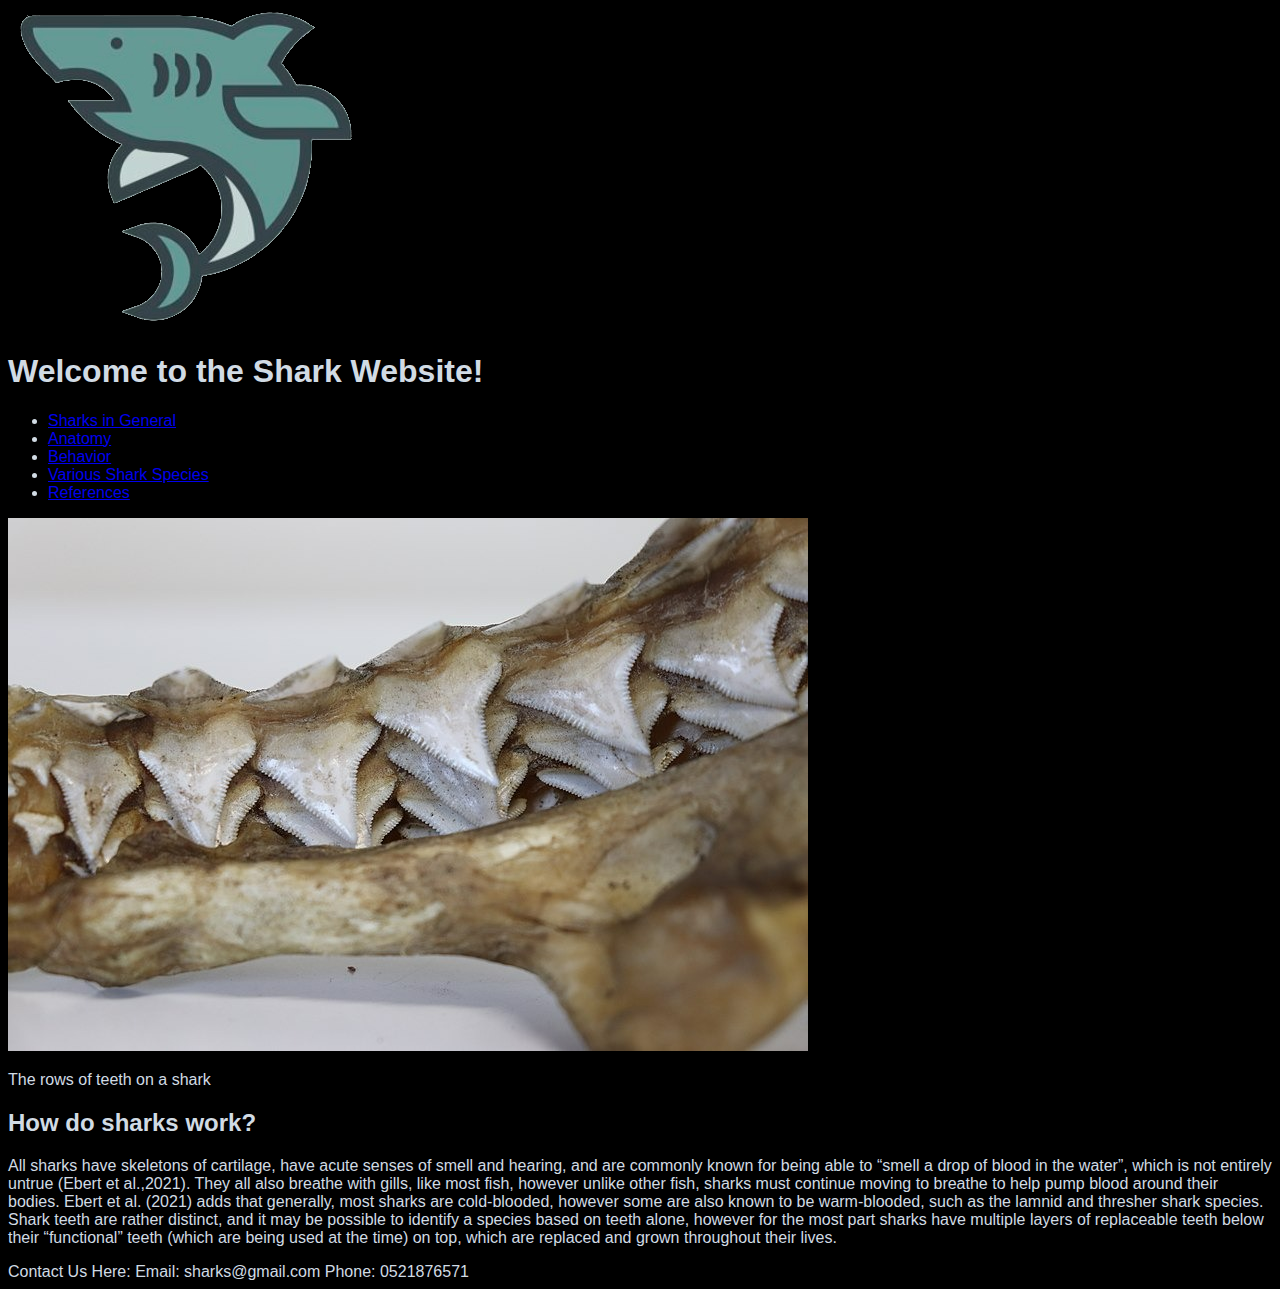
==== project2/anatomy.html @ 45ae1910 "new logo + associated changes" ====
<!DOCTYPE html>
<html lang="en">
<head>
    <meta charset="UTF-8">
    <meta name="viewport" content="width=device-width, initial-scale=1.0">
    <link rel="stylesheet" href="../project2/assets/css/style.css">
    <title>Anatomy</title>
</head>
<body>
    <header>
        <img src="../project2/assets/media/logo.png" alt="Shark Logo">
        <h1 id="sharkTitle">Welcome to the Shark Website!</h1>
        <nav class="nav">
            <ul id="links">
                <li><a href="index.html">Sharks in General</a></li>
                <li><a href="anatomy.html">Anatomy</a></li>
                <li><a href="behavior.html">Behavior</a></li>
                <li><a href="species.html">Various Shark Species</a></li>
                <li><a href="references.html">References</a></li>
            </ul>
        </nav>
    </header>
    <img src="../project2/assets/media/sharkTeeth.jpg" alt="the rows of teeth in a shark's jaw" id="anatomy_pic">
    <p id = anatomy_caption"> The rows of teeth on a shark </p>
    <h2>How do sharks work?</h2>
    <p>All sharks have skeletons of cartilage, have acute senses of smell and hearing, and are 
        commonly known for being able to “smell a drop of blood in the water”, which is not entirely 
        untrue (Ebert et al.,2021). They all also breathe with gills, like most fish, however unlike other 
        fish, sharks must continue moving to breathe to help pump blood around their bodies. Ebert et al. 
        (2021) adds that generally, most sharks are cold-blooded, however some are also known to be 
        warm-blooded, such as the lamnid and thresher shark species. Shark teeth are rather distinct, and 
        it may be possible to identify a species based on teeth alone, however for the most part sharks
        have multiple layers of replaceable teeth below their “functional” teeth (which are being used at 
        the time) on top, which are replaced and grown throughout their lives.</p>

    <footer>
        <div>
            <span>Contact Us Here:</span>
            <span>Email: sharks@gmail.com</span>
            <span>Phone: 0521876571</span>
        </div>
    </footer>
</body>
</html>
---- project2/assets/css/style.css ----
/* general /////////////////////////////////////////////////////*/

body {
    font-family: Arial, Helvetica, sans-serif;
    background-color: black;
    color: #d1dbe4;
}

/* INDEX PAGE //////////////////////////////////////////////////*/

/* BEHAVIOR PAGE ///////////////////////////////////////////////*/

/* ANATOMY PAGE ////////////////////////////////////////////////*/

/* SPECIES PAGE ////////////////////////////////////////////////*/

/* REFERENCES PAGE /////////////////////////////////////////////*/





@media screen and (min-width: 768px) { /*tablet*/
    /* general /////////////////////////////////////////////////////*/

    /* INDEX PAGE //////////////////////////////////////////////////*/

    /* BEHAVIOR PAGE ///////////////////////////////////////////////*/

    /* ANATOMY PAGE ////////////////////////////////////////////////*/

    /* SPECIES PAGE ////////////////////////////////////////////////*/

    /* REFERENCES PAGE /////////////////////////////////////////////*/

}

@media screen and (min-width: 1440px) { /*desktop*/
    
    /* general /////////////////////////////////////////////////////*/
    
    .header{
        display: flex;
        width: 100%;
        align-items: center;
        flex-wrap: wrap ;
        padding: 5px 0;
        background-color: #194a7a;
        position: sticky;
    }
    nav ul{
        flex: 1;
        text-align: right;
        padding-right: 30px;
        padding-left: 30px;
    }

    nav ul li{
        display: inline-block;
        list-style: none;
        margin: 10px 30px;
    }
    nav ul li a{
        color: #d1dbe4;
        text-decoration: none;
        float: left;
        display: block;
        text-align: center;
        padding: 14px 16px;
        font-size: 17px;

    }
    nav ul li a:hover{
        background-color: #a3b7ca;
        color: #194a7a;
    }

    /* INDEX PAGE //////////////////////////////////////////////////*/

    /* BEHAVIOR PAGE ///////////////////////////////////////////////*/

    /* ANATOMY PAGE ////////////////////////////////////////////////*/

    /* SPECIES PAGE ////////////////////////////////////////////////*/
    .species_holder{
        display: flex;
        justify-content: space-between;
    }

    .species_image{
        width: 100%;

    }

    #species {
        width: 30%;
    }

    /* REFERENCES PAGE /////////////////////////////////////////////*/

}
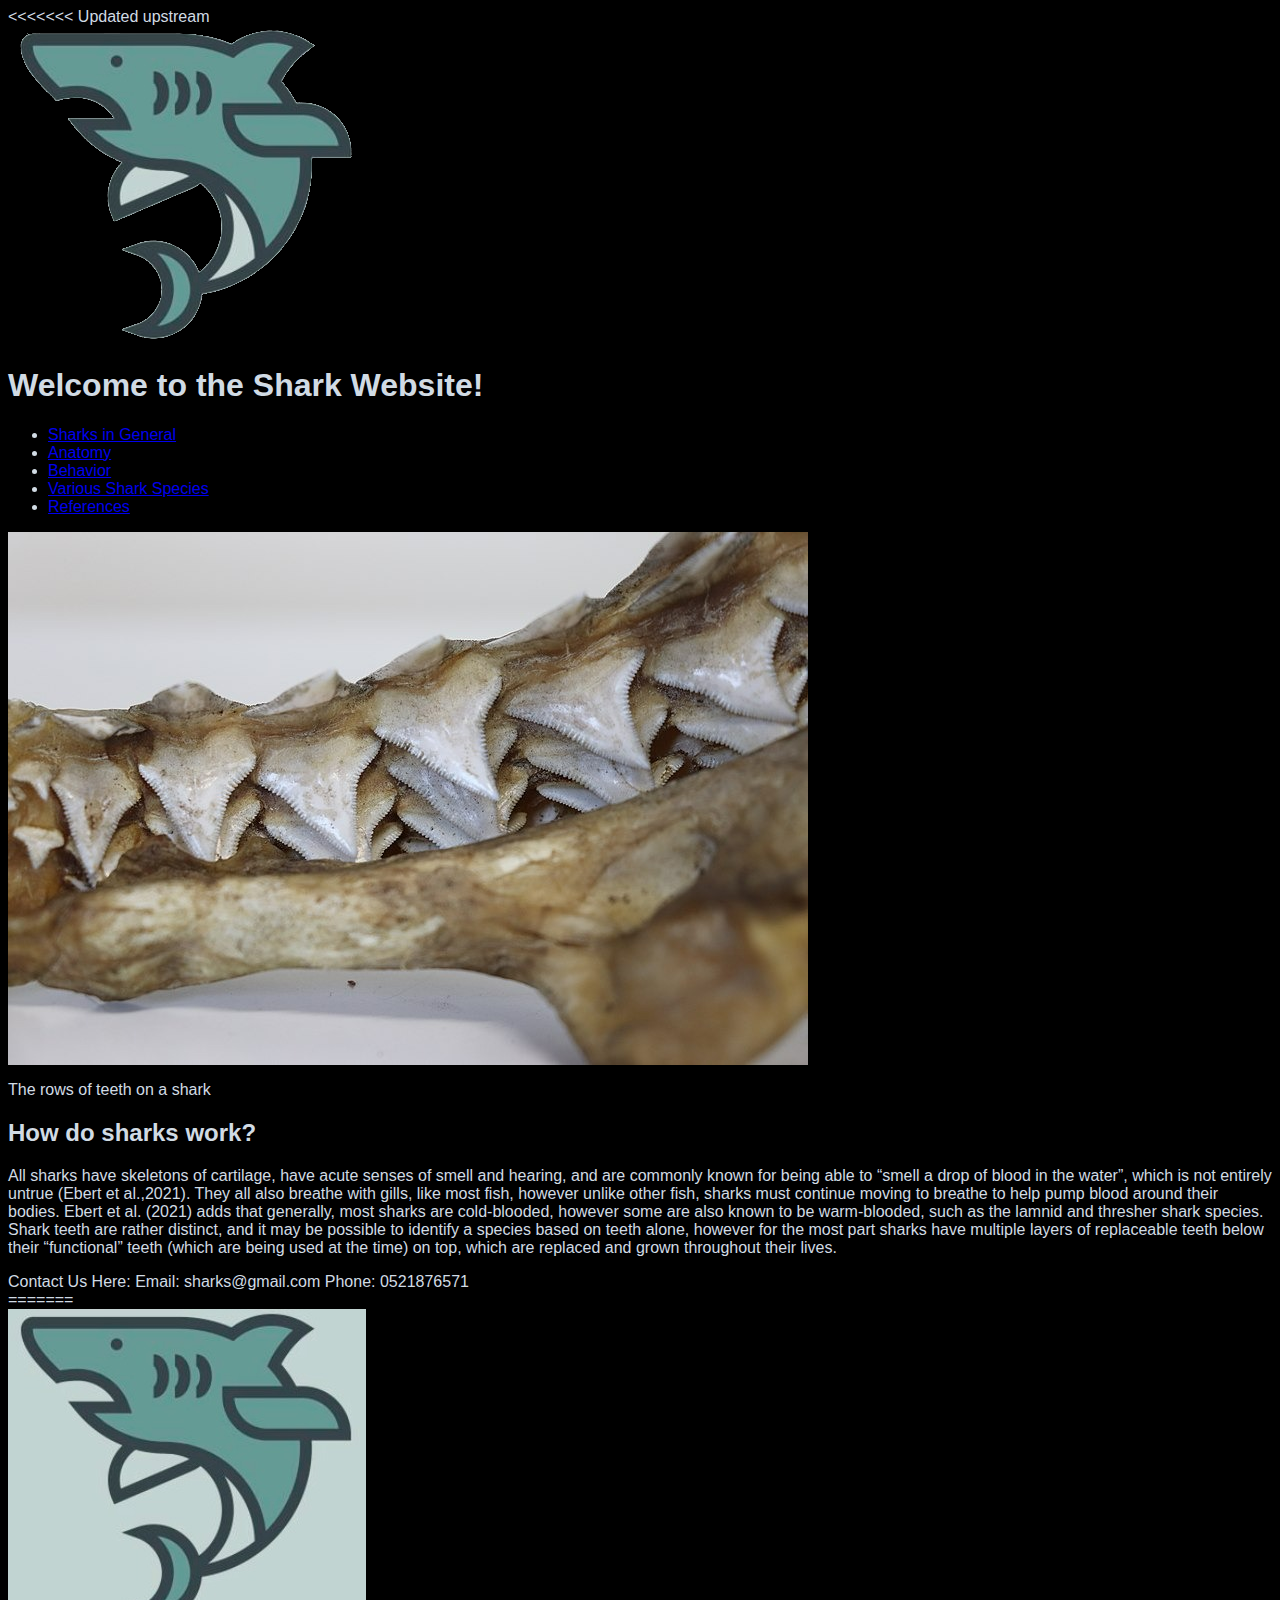
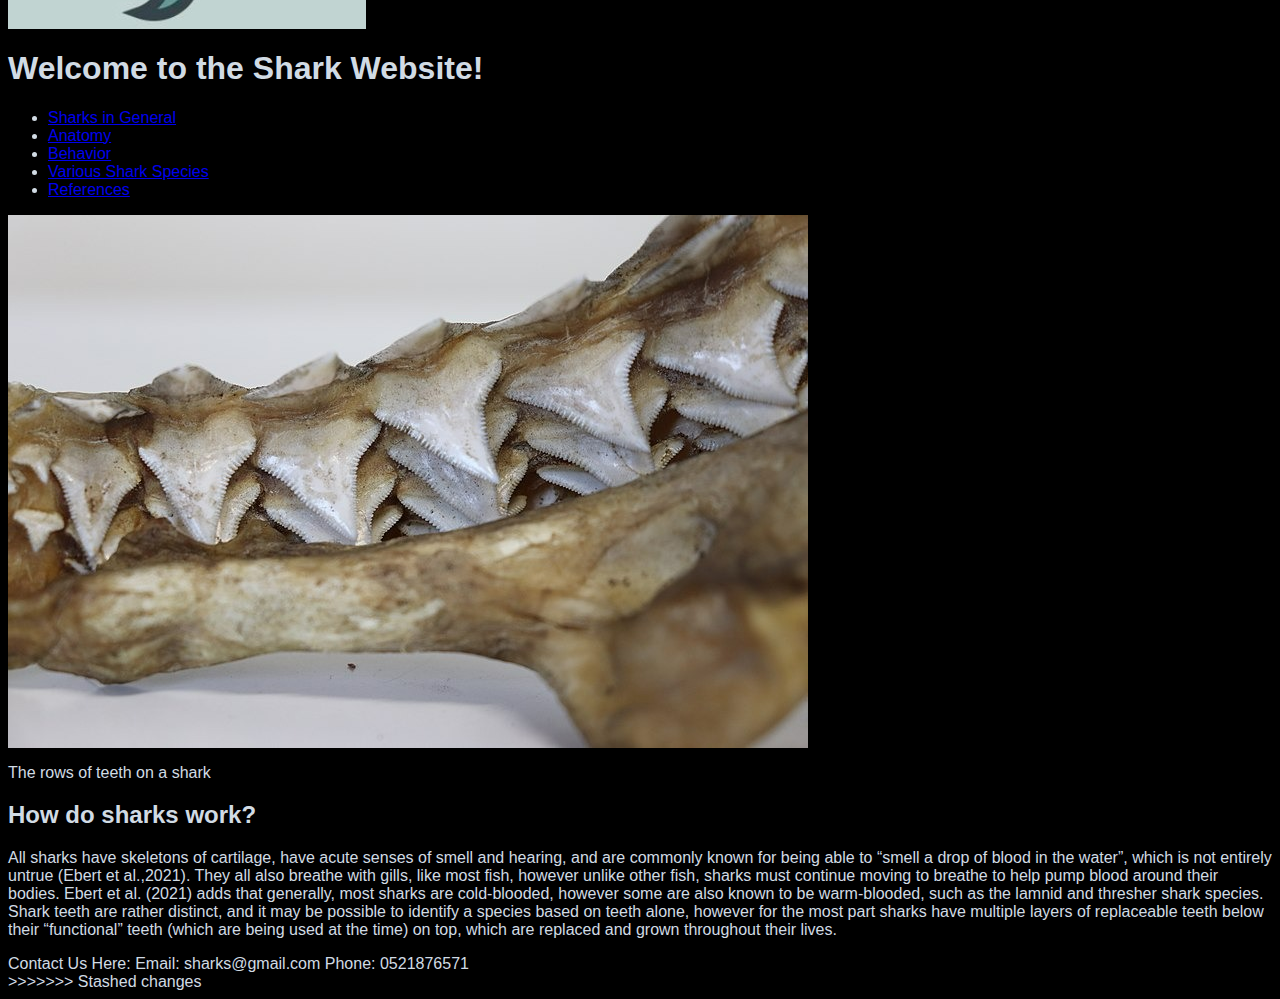
==== commit cdd0836b: "added a comment" ====
--- a/project2/anatomy.html
+++ b/project2/anatomy.html
@@ -1,3 +1,4 @@
+<<<<<<< Updated upstream
 <!DOCTYPE html>
 <html lang="en">
 <head>
@@ -41,4 +42,49 @@
         </div>
     </footer>
 </body>
+=======
+<!DOCTYPE html>
+<html lang="en">
+<head>
+    <meta charset="UTF-8">
+    <meta name="viewport" content="width=device-width, initial-scale=1.0">
+    <link rel="stylesheet" href="../project2/assets/css/style.css">
+    <title>Anatomy</title>
+</head>
+<body>
+    <header>
+        <img src="../project2/assets/media/logo.jpg" alt="Shark Logo">
+        <h1 id="sharkTitle">Welcome to the Shark Website!</h1>
+        <nav class="nav">
+            <ul id="links">
+                <li><a href="index.html">Sharks in General</a></li>
+                <li><a href="anatomy.html">Anatomy</a></li>
+                <li><a href="behavior.html">Behavior</a></li>
+                <li><a href="species.html">Various Shark Species</a></li>
+                <li><a href="references.html">References</a></li>
+            </ul>
+        </nav>
+    </header>
+    <img src="../project2/assets/media/sharkTeeth.jpg" alt="the rows of teeth in a shark's jaw" id="anatomy_pic">
+    <p id = anatomy_caption"> The rows of teeth on a shark </p>
+    <h2>How do sharks work?</h2>
+    <p>All sharks have skeletons of cartilage, have acute senses of smell and hearing, and are 
+        commonly known for being able to “smell a drop of blood in the water”, which is not entirely 
+        untrue (Ebert et al.,2021). They all also breathe with gills, like most fish, however unlike other 
+        fish, sharks must continue moving to breathe to help pump blood around their bodies. Ebert et al. 
+        (2021) adds that generally, most sharks are cold-blooded, however some are also known to be 
+        warm-blooded, such as the lamnid and thresher shark species. Shark teeth are rather distinct, and 
+        it may be possible to identify a species based on teeth alone, however for the most part sharks
+        have multiple layers of replaceable teeth below their “functional” teeth (which are being used at 
+        the time) on top, which are replaced and grown throughout their lives.</p>
+
+    <footer>
+        <div>
+            <span>Contact Us Here:</span>
+            <span>Email: sharks@gmail.com</span>
+            <span>Phone: 0521876571</span>
+        </div>
+    </footer>
+</body>
+>>>>>>> Stashed changes
 </html>--- a/project2/assets/css/style.css
+++ b/project2/assets/css/style.css
@@ -1,101 +1,101 @@
-/* general /////////////////////////////////////////////////////*/
-
-body {
-    font-family: Arial, Helvetica, sans-serif;
-    background-color: black;
-    color: #d1dbe4;
-}
-
-/* INDEX PAGE //////////////////////////////////////////////////*/
-
-/* BEHAVIOR PAGE ///////////////////////////////////////////////*/
-
-/* ANATOMY PAGE ////////////////////////////////////////////////*/
-
-/* SPECIES PAGE ////////////////////////////////////////////////*/
-
-/* REFERENCES PAGE /////////////////////////////////////////////*/
-
-
-
-
-
-@media screen and (min-width: 768px) { /*tablet*/
-    /* general /////////////////////////////////////////////////////*/
-
-    /* INDEX PAGE //////////////////////////////////////////////////*/
-
-    /* BEHAVIOR PAGE ///////////////////////////////////////////////*/
-
-    /* ANATOMY PAGE ////////////////////////////////////////////////*/
-
-    /* SPECIES PAGE ////////////////////////////////////////////////*/
-
-    /* REFERENCES PAGE /////////////////////////////////////////////*/
-
-}
-
-@media screen and (min-width: 1440px) { /*desktop*/
-    
-    /* general /////////////////////////////////////////////////////*/
-    
-    .header{
-        display: flex;
-        width: 100%;
-        align-items: center;
-        flex-wrap: wrap ;
-        padding: 5px 0;
-        background-color: #194a7a;
-        position: sticky;
-    }
-    nav ul{
-        flex: 1;
-        text-align: right;
-        padding-right: 30px;
-        padding-left: 30px;
-    }
-
-    nav ul li{
-        display: inline-block;
-        list-style: none;
-        margin: 10px 30px;
-    }
-    nav ul li a{
-        color: #d1dbe4;
-        text-decoration: none;
-        float: left;
-        display: block;
-        text-align: center;
-        padding: 14px 16px;
-        font-size: 17px;
-
-    }
-    nav ul li a:hover{
-        background-color: #a3b7ca;
-        color: #194a7a;
-    }
-
-    /* INDEX PAGE //////////////////////////////////////////////////*/
-
-    /* BEHAVIOR PAGE ///////////////////////////////////////////////*/
-
-    /* ANATOMY PAGE ////////////////////////////////////////////////*/
-
-    /* SPECIES PAGE ////////////////////////////////////////////////*/
-    .species_holder{
-        display: flex;
-        justify-content: space-between;
-    }
-
-    .species_image{
-        width: 100%;
-
-    }
-
-    #species {
-        width: 30%;
-    }
-
-    /* REFERENCES PAGE /////////////////////////////////////////////*/
-
+/* general /////////////////////////////////////////////////////*/
+
+body {
+    font-family: Arial, Helvetica, sans-serif;
+    background-color: black;
+    color: #d1dbe4;
+}
+
+/* INDEX PAGE //////////////////////////////////////////////////*/
+
+/* BEHAVIOR PAGE ///////////////////////////////////////////////*/
+
+/* ANATOMY PAGE ////////////////////////////////////////////////*/
+
+/* SPECIES PAGE ////////////////////////////////////////////////*/
+
+/* REFERENCES PAGE /////////////////////////////////////////////*/
+
+
+
+
+
+@media screen and (min-width: 768px) { /*tablet*/
+    /* general /////////////////////////////////////////////////////*/
+
+    /* INDEX PAGE //////////////////////////////////////////////////*/
+
+    /* BEHAVIOR PAGE ///////////////////////////////////////////////*/
+
+    /* ANATOMY PAGE ////////////////////////////////////////////////*/
+
+    /* SPECIES PAGE ////////////////////////////////////////////////*/
+
+    /* REFERENCES PAGE /////////////////////////////////////////////*/
+
+}
+
+@media screen and (min-width: 1440px) { /*desktop*/
+    
+    /* general /////////////////////////////////////////////////////*/
+    
+    .header{
+        display: flex;
+        width: 100%;
+        align-items: center;
+        flex-wrap: wrap ;
+        padding: 5px 0;
+        background-color: #194a7a;
+        position: sticky;
+    }
+    nav ul{
+        flex: 1;
+        text-align: right;
+        padding-right: 30px;
+        padding-left: 30px;
+    }
+
+    nav ul li{
+        display: inline-block;
+        list-style: none;
+        margin: 10px 30px;
+    }
+    nav ul li a{
+        color: #d1dbe4;
+        text-decoration: none;
+        float: left;
+        display: block;
+        text-align: center;
+        padding: 14px 16px;
+        font-size: 17px;
+
+    }
+    nav ul li a:hover{
+        background-color: #a3b7ca;
+        color: #194a7a;
+    }
+
+    /* INDEX PAGE //////////////////////////////////////////////////*/
+
+    /* BEHAVIOR PAGE ///////////////////////////////////////////////*/
+
+    /* ANATOMY PAGE ////////////////////////////////////////////////*/
+
+    /* SPECIES PAGE ////////////////////////////////////////////////*/
+    .species_holder{
+        display: flex;
+        justify-content: space-between;
+    }
+
+    .species_image{
+        width: 100%;
+
+    }
+
+    #species {
+        width: 30%;
+    }
+
+    /* REFERENCES PAGE /////////////////////////////////////////////*/
+
 }--- a/project2/assets/css/style.css
+++ b/project2/assets/css/style.css
@@ -1,101 +1,101 @@
-/* general /////////////////////////////////////////////////////*/
-
-body {
-    font-family: Arial, Helvetica, sans-serif;
-    background-color: black;
-    color: #d1dbe4;
-}
-
-/* INDEX PAGE //////////////////////////////////////////////////*/
-
-/* BEHAVIOR PAGE ///////////////////////////////////////////////*/
-
-/* ANATOMY PAGE ////////////////////////////////////////////////*/
-
-/* SPECIES PAGE ////////////////////////////////////////////////*/
-
-/* REFERENCES PAGE /////////////////////////////////////////////*/
-
-
-
-
-
-@media screen and (min-width: 768px) { /*tablet*/
-    /* general /////////////////////////////////////////////////////*/
-
-    /* INDEX PAGE //////////////////////////////////////////////////*/
-
-    /* BEHAVIOR PAGE ///////////////////////////////////////////////*/
-
-    /* ANATOMY PAGE ////////////////////////////////////////////////*/
-
-    /* SPECIES PAGE ////////////////////////////////////////////////*/
-
-    /* REFERENCES PAGE /////////////////////////////////////////////*/
-
-}
-
-@media screen and (min-width: 1440px) { /*desktop*/
-    
-    /* general /////////////////////////////////////////////////////*/
-    
-    .header{
-        display: flex;
-        width: 100%;
-        align-items: center;
-        flex-wrap: wrap ;
-        padding: 5px 0;
-        background-color: #194a7a;
-        position: sticky;
-    }
-    nav ul{
-        flex: 1;
-        text-align: right;
-        padding-right: 30px;
-        padding-left: 30px;
-    }
-
-    nav ul li{
-        display: inline-block;
-        list-style: none;
-        margin: 10px 30px;
-    }
-    nav ul li a{
-        color: #d1dbe4;
-        text-decoration: none;
-        float: left;
-        display: block;
-        text-align: center;
-        padding: 14px 16px;
-        font-size: 17px;
-
-    }
-    nav ul li a:hover{
-        background-color: #a3b7ca;
-        color: #194a7a;
-    }
-
-    /* INDEX PAGE //////////////////////////////////////////////////*/
-
-    /* BEHAVIOR PAGE ///////////////////////////////////////////////*/
-
-    /* ANATOMY PAGE ////////////////////////////////////////////////*/
-
-    /* SPECIES PAGE ////////////////////////////////////////////////*/
-    .species_holder{
-        display: flex;
-        justify-content: space-between;
-    }
-
-    .species_image{
-        width: 100%;
-
-    }
-
-    #species {
-        width: 30%;
-    }
-
-    /* REFERENCES PAGE /////////////////////////////////////////////*/
-
+/* general /////////////////////////////////////////////////////*/
+
+body {
+    font-family: Arial, Helvetica, sans-serif;
+    background-color: black;
+    color: #d1dbe4;
+}
+
+/* INDEX PAGE //////////////////////////////////////////////////*/
+
+/* BEHAVIOR PAGE ///////////////////////////////////////////////*/
+
+/* ANATOMY PAGE ////////////////////////////////////////////////*/
+
+/* SPECIES PAGE ////////////////////////////////////////////////*/
+
+/* REFERENCES PAGE /////////////////////////////////////////////*/
+
+
+
+
+
+@media screen and (min-width: 768px) { /*tablet*/
+    /* general /////////////////////////////////////////////////////*/
+
+    /* INDEX PAGE //////////////////////////////////////////////////*/
+
+    /* BEHAVIOR PAGE ///////////////////////////////////////////////*/
+
+    /* ANATOMY PAGE ////////////////////////////////////////////////*/
+
+    /* SPECIES PAGE ////////////////////////////////////////////////*/
+
+    /* REFERENCES PAGE /////////////////////////////////////////////*/
+
+}
+
+@media screen and (min-width: 1440px) { /*desktop*/
+    
+    /* general /////////////////////////////////////////////////////*/
+    
+    .header{
+        display: flex;
+        width: 100%;
+        align-items: center;
+        flex-wrap: wrap ;
+        padding: 5px 0;
+        background-color: #194a7a;
+        position: sticky;
+    }
+    nav ul{
+        flex: 1;
+        text-align: right;
+        padding-right: 30px;
+        padding-left: 30px;
+    }
+
+    nav ul li{
+        display: inline-block;
+        list-style: none;
+        margin: 10px 30px;
+    }
+    nav ul li a{
+        color: #d1dbe4;
+        text-decoration: none;
+        float: left;
+        display: block;
+        text-align: center;
+        padding: 14px 16px;
+        font-size: 17px;
+
+    }
+    nav ul li a:hover{
+        background-color: #a3b7ca;
+        color: #194a7a;
+    }
+
+    /* INDEX PAGE //////////////////////////////////////////////////*/
+
+    /* BEHAVIOR PAGE ///////////////////////////////////////////////*/
+
+    /* ANATOMY PAGE ////////////////////////////////////////////////*/
+
+    /* SPECIES PAGE ////////////////////////////////////////////////*/
+    .species_holder{
+        display: flex;
+        justify-content: space-between;
+    }
+
+    .species_image{
+        width: 100%;
+
+    }
+
+    #species {
+        width: 30%;
+    }
+
+    /* REFERENCES PAGE /////////////////////////////////////////////*/
+
 }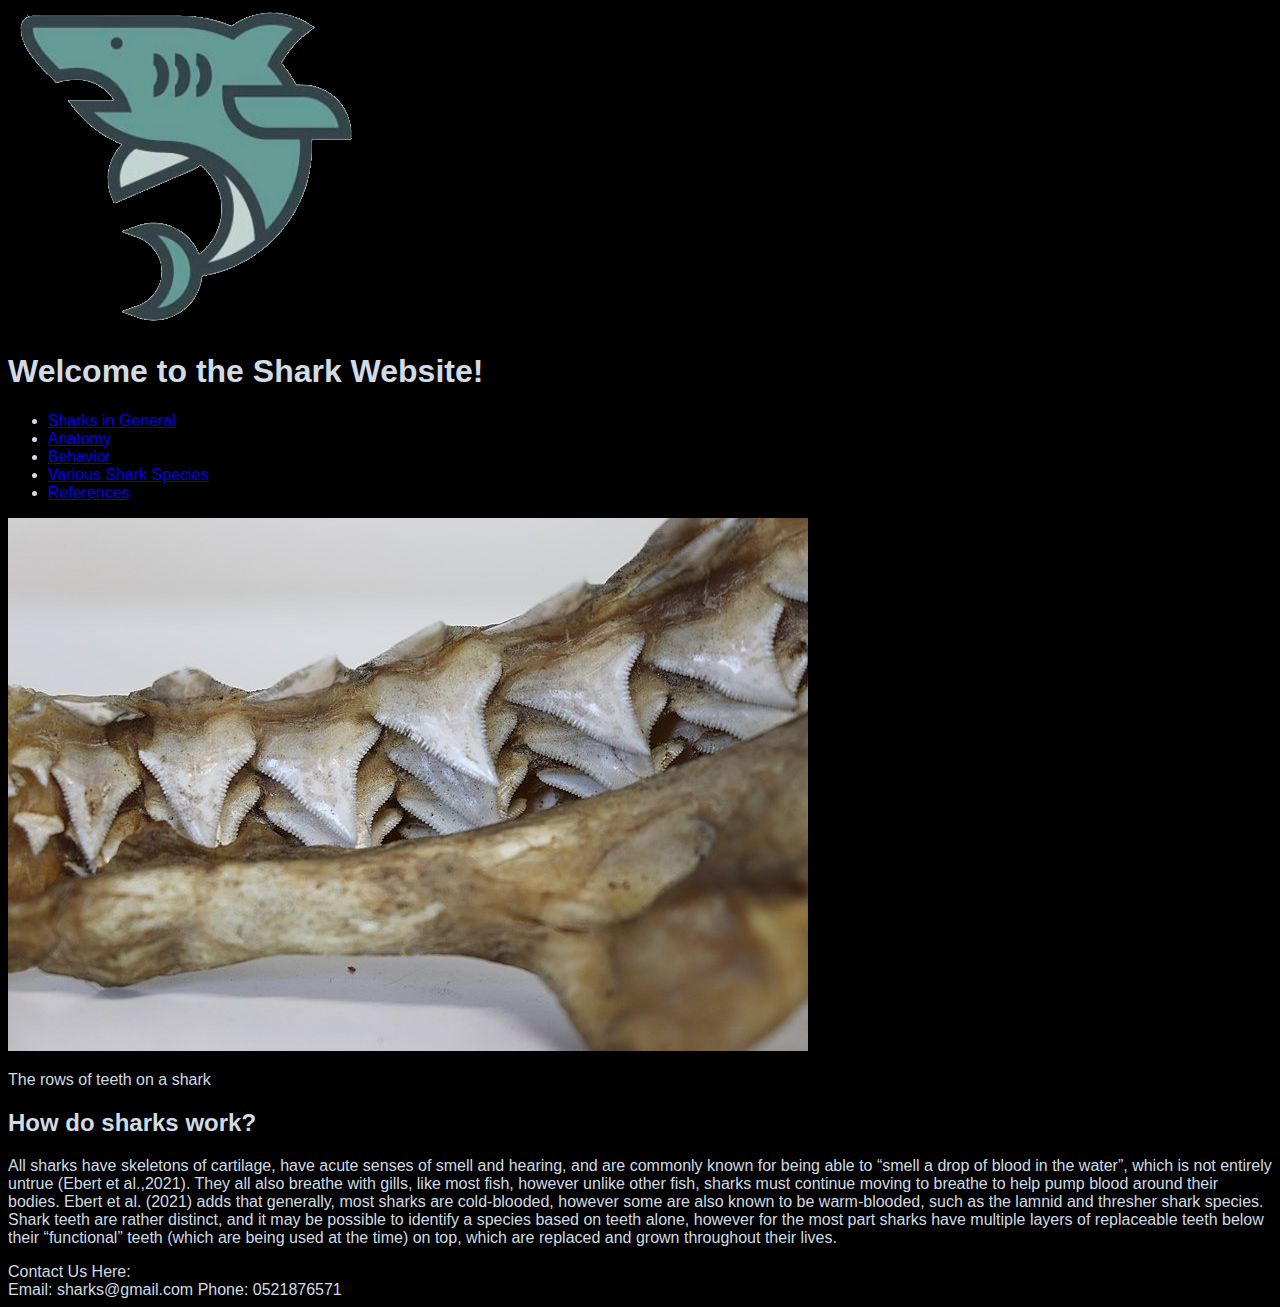
==== commit fbaf6c0a: "necessary html changes" ====
--- a/project2/anatomy.html
+++ b/project2/anatomy.html
@@ -1,4 +1,3 @@
-<<<<<<< Updated upstream
 <!DOCTYPE html>
 <html lang="en">
 <head>
@@ -9,7 +8,7 @@
 </head>
 <body>
     <header>
-        <img src="../project2/assets/media/logo.png" alt="Shark Logo">
+        <a href = "index.html"> <img src="../project2/assets/media/logo.png" alt="Shark Logo"> </a>
         <h1 id="sharkTitle">Welcome to the Shark Website!</h1>
         <nav class="nav">
             <ul id="links">
@@ -36,55 +35,10 @@
 
     <footer>
         <div>
-            <span>Contact Us Here:</span>
+            <div class = "footer_upper">Contact Us Here:</div>
             <span>Email: sharks@gmail.com</span>
             <span>Phone: 0521876571</span>
         </div>
     </footer>
 </body>
-=======
-<!DOCTYPE html>
-<html lang="en">
-<head>
-    <meta charset="UTF-8">
-    <meta name="viewport" content="width=device-width, initial-scale=1.0">
-    <link rel="stylesheet" href="../project2/assets/css/style.css">
-    <title>Anatomy</title>
-</head>
-<body>
-    <header>
-        <img src="../project2/assets/media/logo.jpg" alt="Shark Logo">
-        <h1 id="sharkTitle">Welcome to the Shark Website!</h1>
-        <nav class="nav">
-            <ul id="links">
-                <li><a href="index.html">Sharks in General</a></li>
-                <li><a href="anatomy.html">Anatomy</a></li>
-                <li><a href="behavior.html">Behavior</a></li>
-                <li><a href="species.html">Various Shark Species</a></li>
-                <li><a href="references.html">References</a></li>
-            </ul>
-        </nav>
-    </header>
-    <img src="../project2/assets/media/sharkTeeth.jpg" alt="the rows of teeth in a shark's jaw" id="anatomy_pic">
-    <p id = anatomy_caption"> The rows of teeth on a shark </p>
-    <h2>How do sharks work?</h2>
-    <p>All sharks have skeletons of cartilage, have acute senses of smell and hearing, and are 
-        commonly known for being able to “smell a drop of blood in the water”, which is not entirely 
-        untrue (Ebert et al.,2021). They all also breathe with gills, like most fish, however unlike other 
-        fish, sharks must continue moving to breathe to help pump blood around their bodies. Ebert et al. 
-        (2021) adds that generally, most sharks are cold-blooded, however some are also known to be 
-        warm-blooded, such as the lamnid and thresher shark species. Shark teeth are rather distinct, and 
-        it may be possible to identify a species based on teeth alone, however for the most part sharks
-        have multiple layers of replaceable teeth below their “functional” teeth (which are being used at 
-        the time) on top, which are replaced and grown throughout their lives.</p>
-
-    <footer>
-        <div>
-            <span>Contact Us Here:</span>
-            <span>Email: sharks@gmail.com</span>
-            <span>Phone: 0521876571</span>
-        </div>
-    </footer>
-</body>
->>>>>>> Stashed changes
 </html>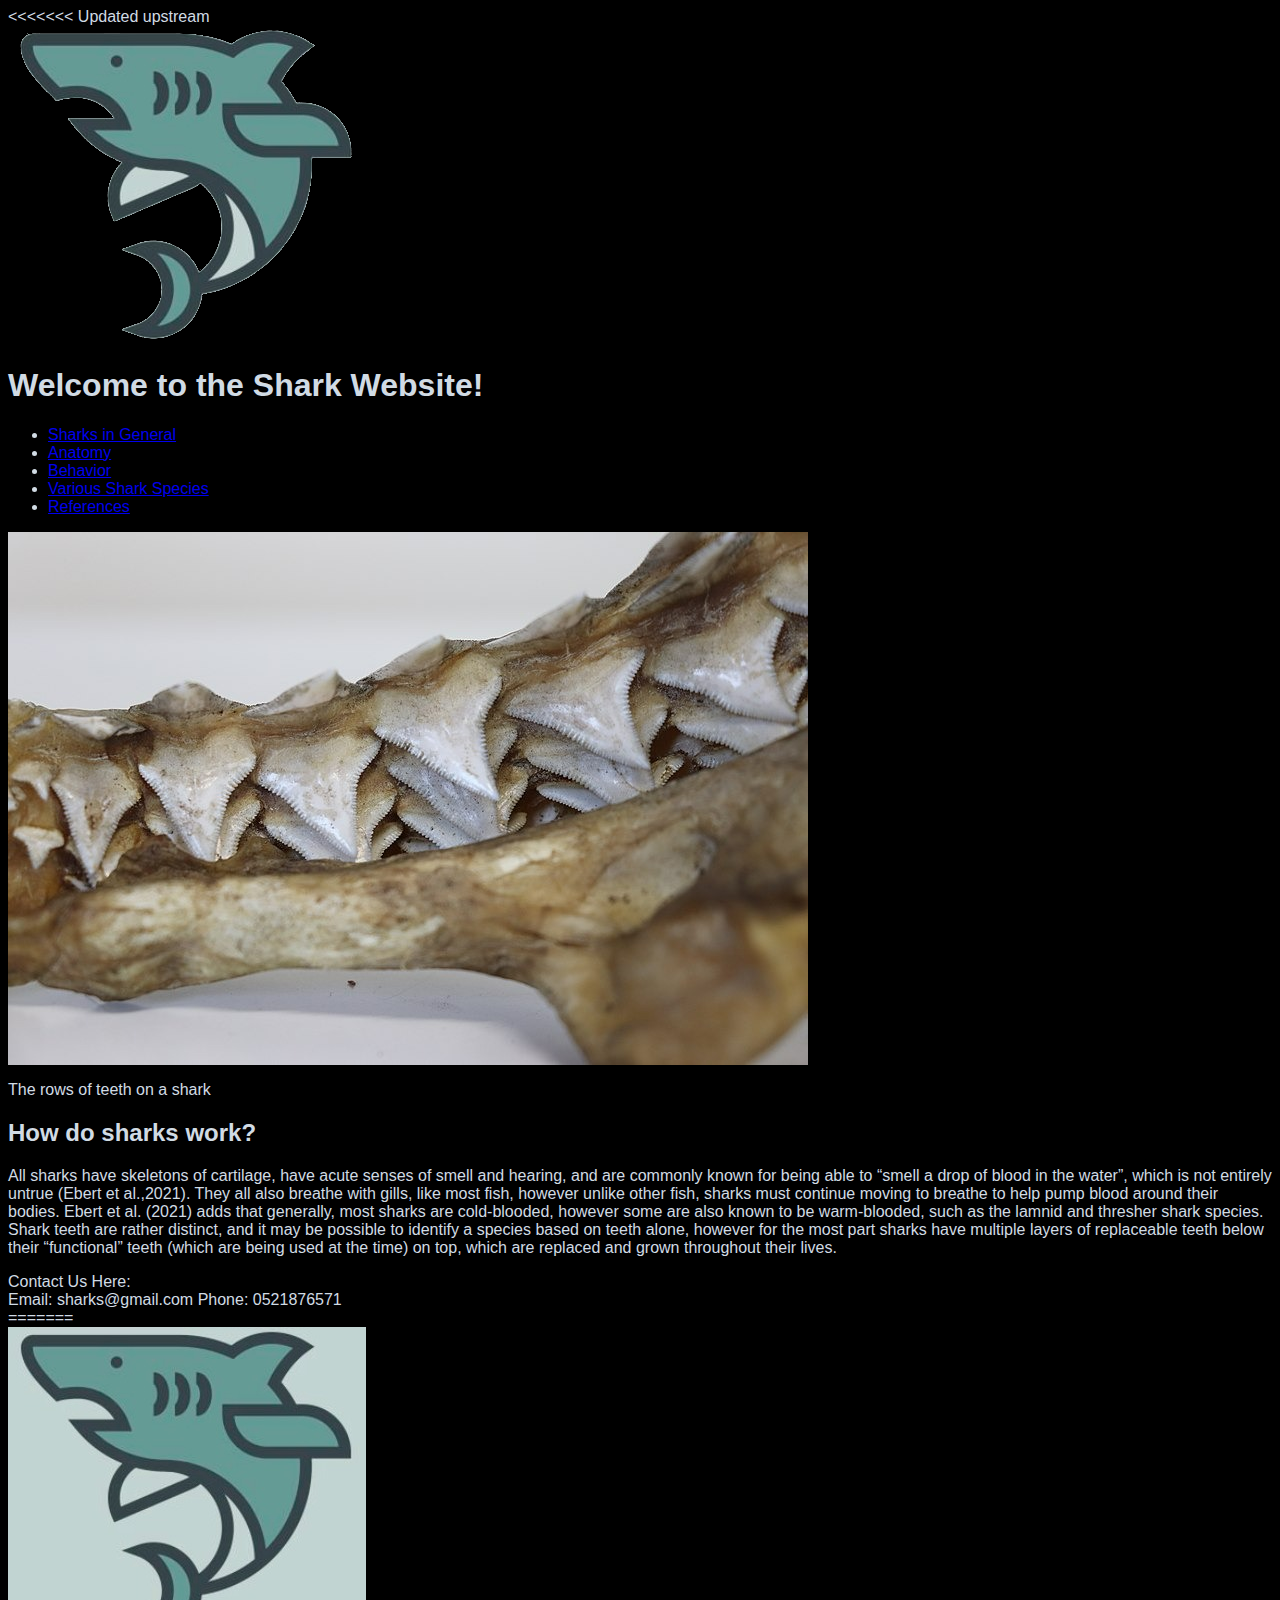
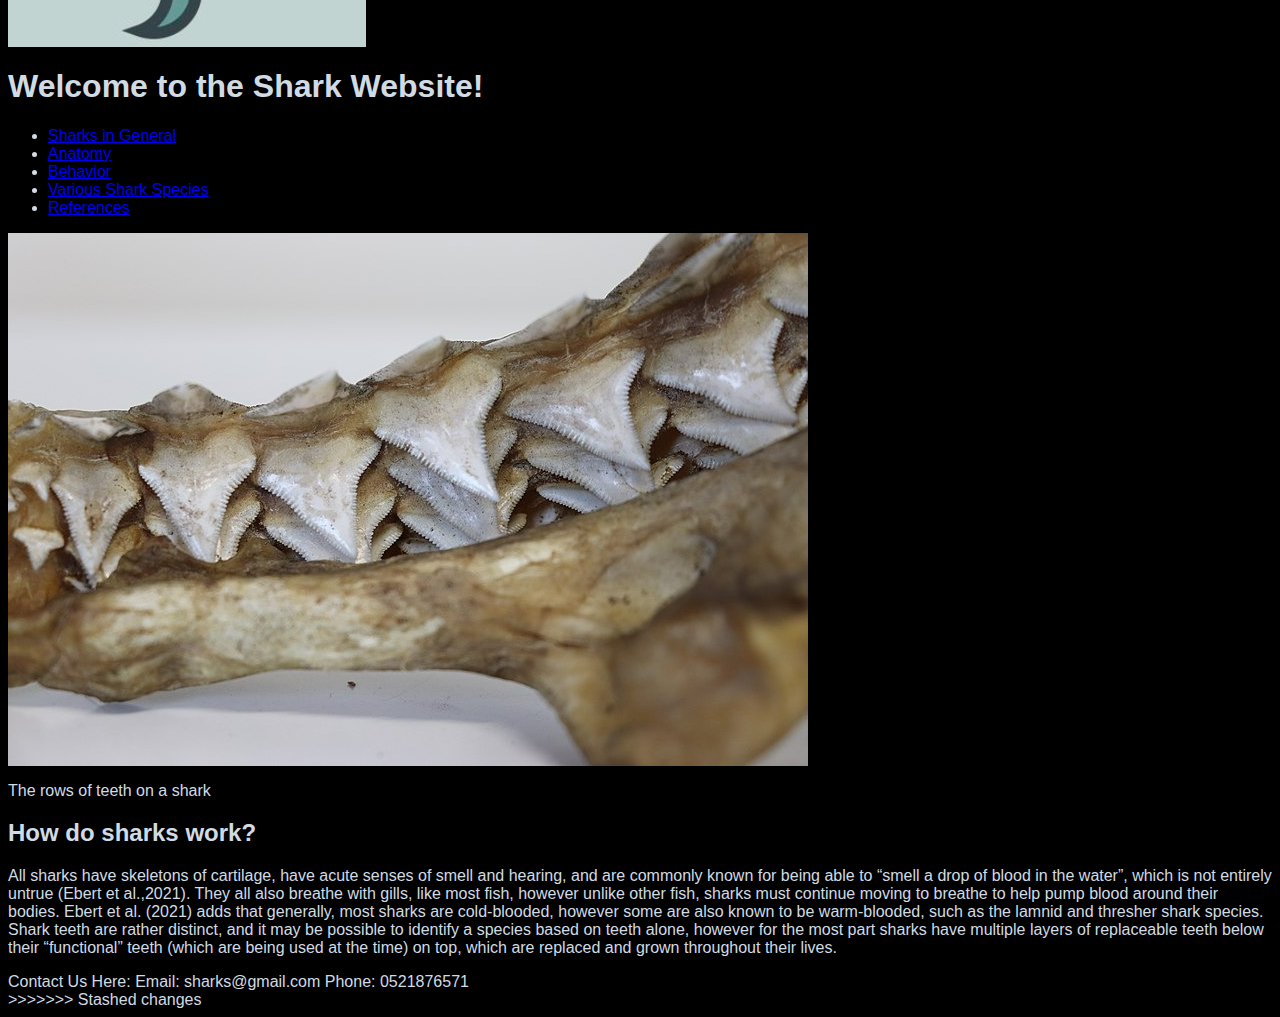
==== commit cd8a863f: "Merge branch 'main' of https://github.com/johnsonjmaliakal/ISTE-140-Project-2" ====
--- a/project2/anatomy.html
+++ b/project2/anatomy.html
@@ -1,3 +1,4 @@
+<<<<<<< Updated upstream
 <!DOCTYPE html>
 <html lang="en">
 <head>
@@ -41,4 +42,49 @@
         </div>
     </footer>
 </body>
+=======
+<!DOCTYPE html>
+<html lang="en">
+<head>
+    <meta charset="UTF-8">
+    <meta name="viewport" content="width=device-width, initial-scale=1.0">
+    <link rel="stylesheet" href="../project2/assets/css/style.css">
+    <title>Anatomy</title>
+</head>
+<body>
+    <header>
+        <img src="../project2/assets/media/logo.jpg" alt="Shark Logo">
+        <h1 id="sharkTitle">Welcome to the Shark Website!</h1>
+        <nav class="nav">
+            <ul id="links">
+                <li><a href="index.html">Sharks in General</a></li>
+                <li><a href="anatomy.html">Anatomy</a></li>
+                <li><a href="behavior.html">Behavior</a></li>
+                <li><a href="species.html">Various Shark Species</a></li>
+                <li><a href="references.html">References</a></li>
+            </ul>
+        </nav>
+    </header>
+    <img src="../project2/assets/media/sharkTeeth.jpg" alt="the rows of teeth in a shark's jaw" id="anatomy_pic">
+    <p id = anatomy_caption"> The rows of teeth on a shark </p>
+    <h2>How do sharks work?</h2>
+    <p>All sharks have skeletons of cartilage, have acute senses of smell and hearing, and are 
+        commonly known for being able to “smell a drop of blood in the water”, which is not entirely 
+        untrue (Ebert et al.,2021). They all also breathe with gills, like most fish, however unlike other 
+        fish, sharks must continue moving to breathe to help pump blood around their bodies. Ebert et al. 
+        (2021) adds that generally, most sharks are cold-blooded, however some are also known to be 
+        warm-blooded, such as the lamnid and thresher shark species. Shark teeth are rather distinct, and 
+        it may be possible to identify a species based on teeth alone, however for the most part sharks
+        have multiple layers of replaceable teeth below their “functional” teeth (which are being used at 
+        the time) on top, which are replaced and grown throughout their lives.</p>
+
+    <footer>
+        <div>
+            <span>Contact Us Here:</span>
+            <span>Email: sharks@gmail.com</span>
+            <span>Phone: 0521876571</span>
+        </div>
+    </footer>
+</body>
+>>>>>>> Stashed changes
 </html>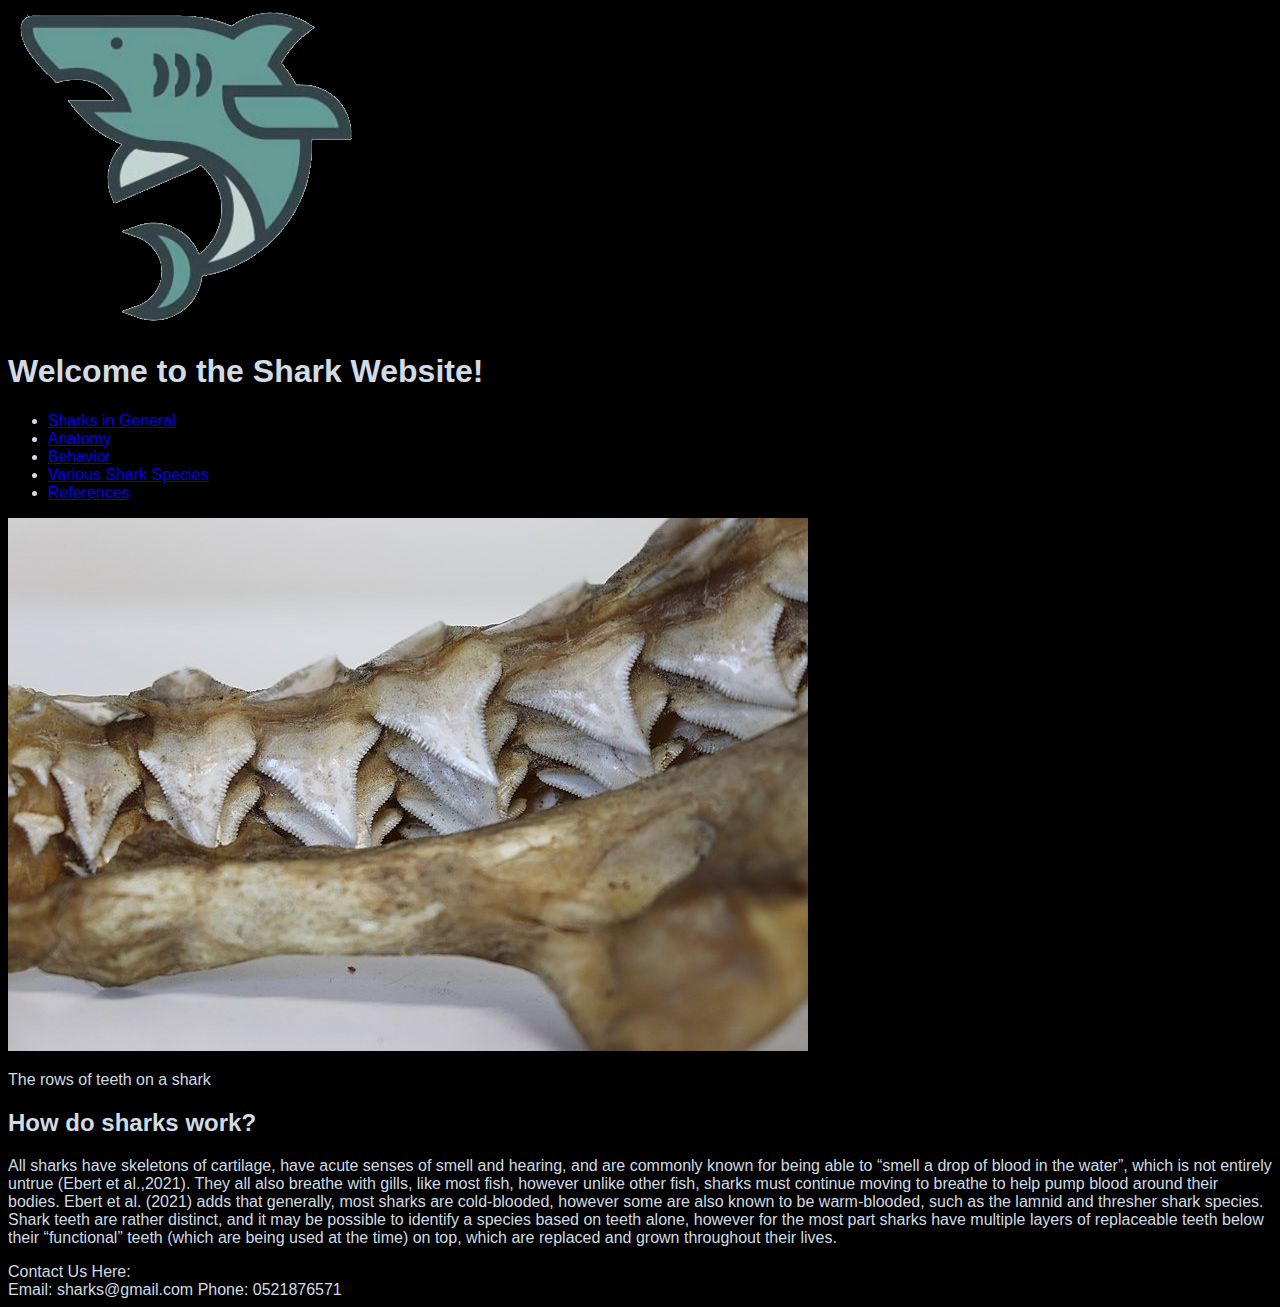
==== commit dbb49de8: "fixed commit" ====
--- a/project2/anatomy.html
+++ b/project2/anatomy.html
@@ -1,4 +1,3 @@
-<<<<<<< Updated upstream
 <!DOCTYPE html>
 <html lang="en">
 <head>
@@ -42,49 +41,4 @@
         </div>
     </footer>
 </body>
-=======
-<!DOCTYPE html>
-<html lang="en">
-<head>
-    <meta charset="UTF-8">
-    <meta name="viewport" content="width=device-width, initial-scale=1.0">
-    <link rel="stylesheet" href="../project2/assets/css/style.css">
-    <title>Anatomy</title>
-</head>
-<body>
-    <header>
-        <img src="../project2/assets/media/logo.jpg" alt="Shark Logo">
-        <h1 id="sharkTitle">Welcome to the Shark Website!</h1>
-        <nav class="nav">
-            <ul id="links">
-                <li><a href="index.html">Sharks in General</a></li>
-                <li><a href="anatomy.html">Anatomy</a></li>
-                <li><a href="behavior.html">Behavior</a></li>
-                <li><a href="species.html">Various Shark Species</a></li>
-                <li><a href="references.html">References</a></li>
-            </ul>
-        </nav>
-    </header>
-    <img src="../project2/assets/media/sharkTeeth.jpg" alt="the rows of teeth in a shark's jaw" id="anatomy_pic">
-    <p id = anatomy_caption"> The rows of teeth on a shark </p>
-    <h2>How do sharks work?</h2>
-    <p>All sharks have skeletons of cartilage, have acute senses of smell and hearing, and are 
-        commonly known for being able to “smell a drop of blood in the water”, which is not entirely 
-        untrue (Ebert et al.,2021). They all also breathe with gills, like most fish, however unlike other 
-        fish, sharks must continue moving to breathe to help pump blood around their bodies. Ebert et al. 
-        (2021) adds that generally, most sharks are cold-blooded, however some are also known to be 
-        warm-blooded, such as the lamnid and thresher shark species. Shark teeth are rather distinct, and 
-        it may be possible to identify a species based on teeth alone, however for the most part sharks
-        have multiple layers of replaceable teeth below their “functional” teeth (which are being used at 
-        the time) on top, which are replaced and grown throughout their lives.</p>
-
-    <footer>
-        <div>
-            <span>Contact Us Here:</span>
-            <span>Email: sharks@gmail.com</span>
-            <span>Phone: 0521876571</span>
-        </div>
-    </footer>
-</body>
->>>>>>> Stashed changes
 </html>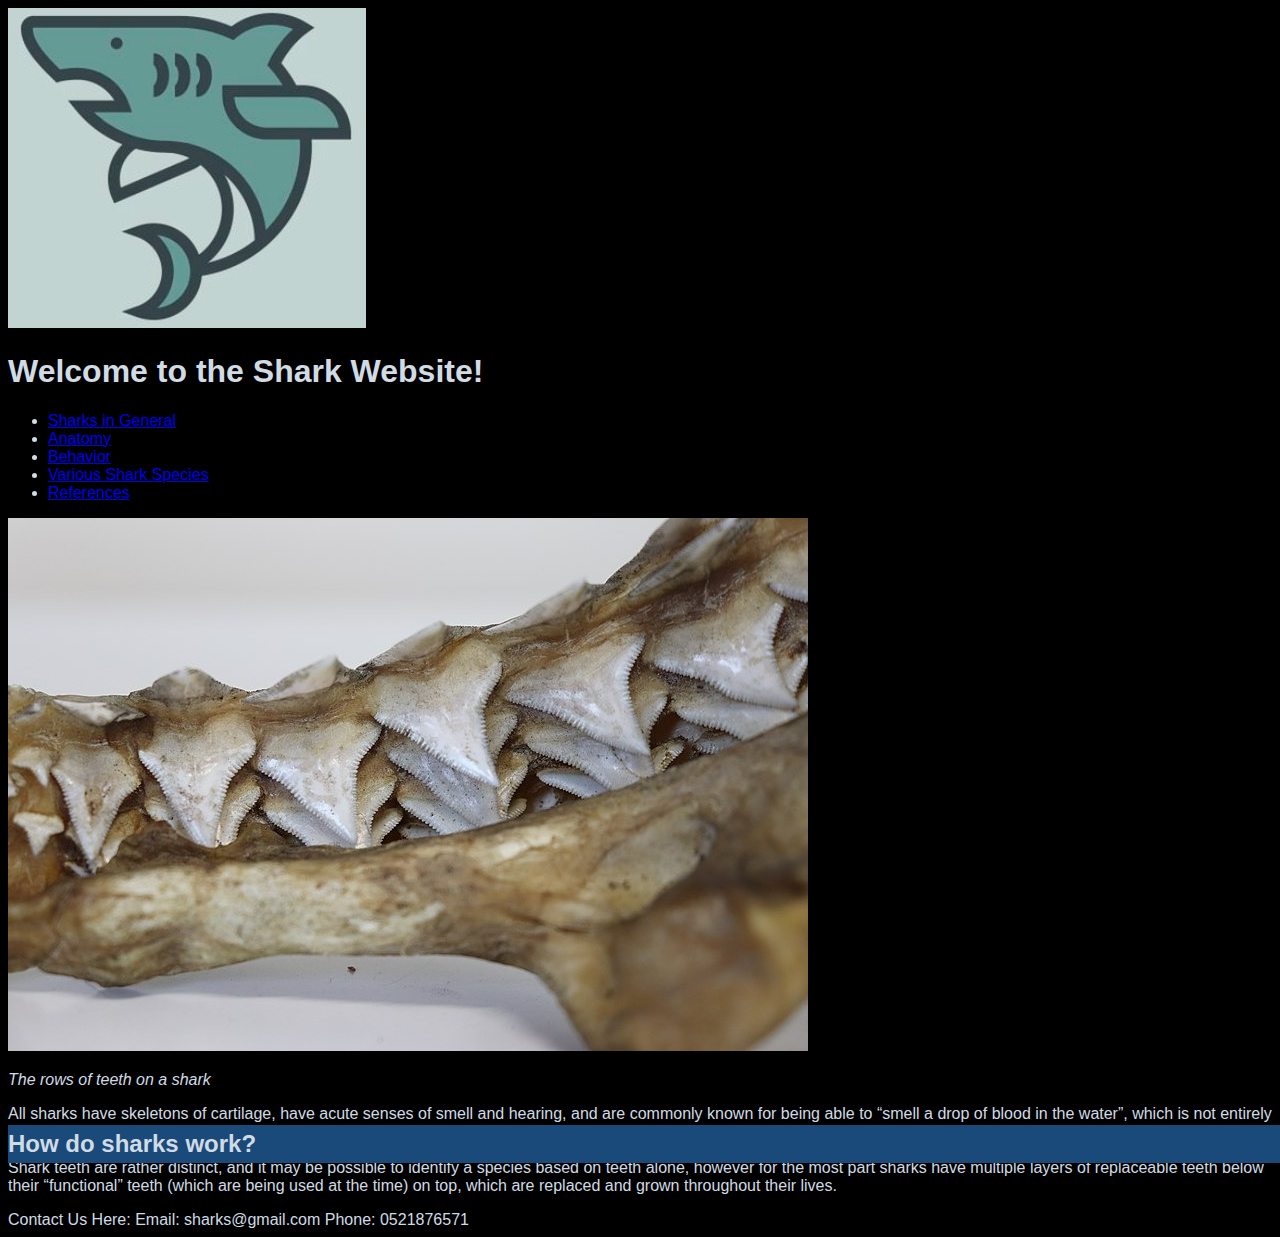
==== commit 241f4ab4: "Added classes to index" ====
--- a/project2/anatomy.html
+++ b/project2/anatomy.html
@@ -8,7 +8,7 @@
 </head>
 <body>
     <header>
-        <a href = "index.html"> <img src="../project2/assets/media/logo.png" alt="Shark Logo"> </a>
+        <img src="../project2/assets/media/logo.jpg" alt="Shark Logo">
         <h1 id="sharkTitle">Welcome to the Shark Website!</h1>
         <nav class="nav">
             <ul id="links">
@@ -21,8 +21,8 @@
         </nav>
     </header>
     <img src="../project2/assets/media/sharkTeeth.jpg" alt="the rows of teeth in a shark's jaw" id="anatomy_pic">
-    <p id = anatomy_caption"> The rows of teeth on a shark </p>
-    <h2>How do sharks work?</h2>
+    <p id = "anatomy_caption"> The rows of teeth on a shark </p>
+    <h2 id="anatomy_h2">How do sharks work?</h2>
     <p>All sharks have skeletons of cartilage, have acute senses of smell and hearing, and are 
         commonly known for being able to “smell a drop of blood in the water”, which is not entirely 
         untrue (Ebert et al.,2021). They all also breathe with gills, like most fish, however unlike other 
@@ -35,7 +35,7 @@
 
     <footer>
         <div>
-            <div class = "footer_upper">Contact Us Here:</div>
+            <span>Contact Us Here:</span>
             <span>Email: sharks@gmail.com</span>
             <span>Phone: 0521876571</span>
         </div>
--- a/project2/assets/css/style.css
+++ b/project2/assets/css/style.css
@@ -1,101 +1,123 @@
-/* general /////////////////////////////////////////////////////*/
-
-body {
-    font-family: Arial, Helvetica, sans-serif;
-    background-color: black;
-    color: #d1dbe4;
-}
-
-/* INDEX PAGE //////////////////////////////////////////////////*/
-
-/* BEHAVIOR PAGE ///////////////////////////////////////////////*/
-
-/* ANATOMY PAGE ////////////////////////////////////////////////*/
-
-/* SPECIES PAGE ////////////////////////////////////////////////*/
-
-/* REFERENCES PAGE /////////////////////////////////////////////*/
-
-
-
-
-
-@media screen and (min-width: 768px) { /*tablet*/
-    /* general /////////////////////////////////////////////////////*/
-
-    /* INDEX PAGE //////////////////////////////////////////////////*/
-
-    /* BEHAVIOR PAGE ///////////////////////////////////////////////*/
-
-    /* ANATOMY PAGE ////////////////////////////////////////////////*/
-
-    /* SPECIES PAGE ////////////////////////////////////////////////*/
-
-    /* REFERENCES PAGE /////////////////////////////////////////////*/
-
-}
-
-@media screen and (min-width: 1440px) { /*desktop*/
-    
-    /* general /////////////////////////////////////////////////////*/
-    
-    .header{
-        display: flex;
-        width: 100%;
-        align-items: center;
-        flex-wrap: wrap ;
-        padding: 5px 0;
-        background-color: #194a7a;
-        position: sticky;
-    }
-    nav ul{
-        flex: 1;
-        text-align: right;
-        padding-right: 30px;
-        padding-left: 30px;
-    }
-
-    nav ul li{
-        display: inline-block;
-        list-style: none;
-        margin: 10px 30px;
-    }
-    nav ul li a{
-        color: #d1dbe4;
-        text-decoration: none;
-        float: left;
-        display: block;
-        text-align: center;
-        padding: 14px 16px;
-        font-size: 17px;
-
-    }
-    nav ul li a:hover{
-        background-color: #a3b7ca;
-        color: #194a7a;
-    }
-
-    /* INDEX PAGE //////////////////////////////////////////////////*/
-
-    /* BEHAVIOR PAGE ///////////////////////////////////////////////*/
-
-    /* ANATOMY PAGE ////////////////////////////////////////////////*/
-
-    /* SPECIES PAGE ////////////////////////////////////////////////*/
-    .species_holder{
-        display: flex;
-        justify-content: space-between;
-    }
-
-    .species_image{
-        width: 100%;
-
-    }
-
-    #species {
-        width: 30%;
-    }
-
-    /* REFERENCES PAGE /////////////////////////////////////////////*/
-
+/* general /////////////////////////////////////////////////////*/
+
+body{
+    font-family: Arial, Helvetica, sans-serif;
+    background-color: black;
+    color: #d1dbe4;
+}
+
+/* INDEX PAGE //////////////////////////////////////////////////*/
+.index_body{
+    background-image: url("../project2/assets/media/sharks.png");
+}
+.index_div{
+    display:flex;
+    flex-wrap: wrap;
+    background-color: black;
+    align-items: flex-end;
+}
+.index_image{
+    size:30px;
+}
+/* BEHAVIOR PAGE ///////////////////////////////////////////////*/
+
+/* ANATOMY PAGE ////////////////////////////////////////////////*/
+#anatomy_h2{
+    display: flex;
+    width: 100%;
+    align-items: center;
+    flex-wrap: wrap ;
+    padding: 5px 0;
+    background-color: #194a7a;
+    position: fixed;
+}
+#anatomy_caption{
+    font-style: italic;
+}
+/* SPECIES PAGE ////////////////////////////////////////////////*/
+
+/* REFERENCES PAGE /////////////////////////////////////////////*/
+
+
+
+
+
+@media screen and (min-width: 768px) { /*tablet*/
+    /* general /////////////////////////////////////////////////////*/
+
+    /* INDEX PAGE //////////////////////////////////////////////////*/
+
+    /* BEHAVIOR PAGE ///////////////////////////////////////////////*/
+
+    /* ANATOMY PAGE ////////////////////////////////////////////////*/
+
+    /* SPECIES PAGE ////////////////////////////////////////////////*/
+
+    /* REFERENCES PAGE /////////////////////////////////////////////*/
+
+}
+
+@media screen and (min-width: 1440px) { /*desktop*/
+    
+    /* general /////////////////////////////////////////////////////*/
+    
+    header{
+        display: flex;
+        width: 100%;
+        align-items: center;
+        flex-wrap: wrap ;
+        padding: 5px 0;
+        background-color: #194a7a;
+        position: sticky;
+    }
+    nav ul{
+        flex: 1;
+        text-align: right;
+        padding-right: 30px;
+        padding-left: 30px;
+    }
+
+    nav ul li{
+        display: inline-block;
+        list-style: none;
+        margin: 10px 30px;
+    }
+    nav ul li a{
+        color: #d1dbe4;
+        text-decoration: none;
+        float: left;
+        display: block;
+        text-align: center;
+        padding: 14px 16px;
+        font-size: 17px;
+
+    }
+    nav ul li a:hover{
+        background-color: #a3b7ca;
+        color: #194a7a;
+    }
+
+    /* INDEX PAGE //////////////////////////////////////////////////*/
+
+    /* BEHAVIOR PAGE ///////////////////////////////////////////////*/
+
+    /* ANATOMY PAGE ////////////////////////////////////////////////*/
+
+    /* SPECIES PAGE ////////////////////////////////////////////////*/
+    .species_holder{
+        display: flex;
+        justify-content: space-between;
+    }
+
+    .species_image{
+        width: 100%;
+
+    }
+
+    #species {
+        width: 30%;
+    }
+
+    /* REFERENCES PAGE /////////////////////////////////////////////*/
+
 }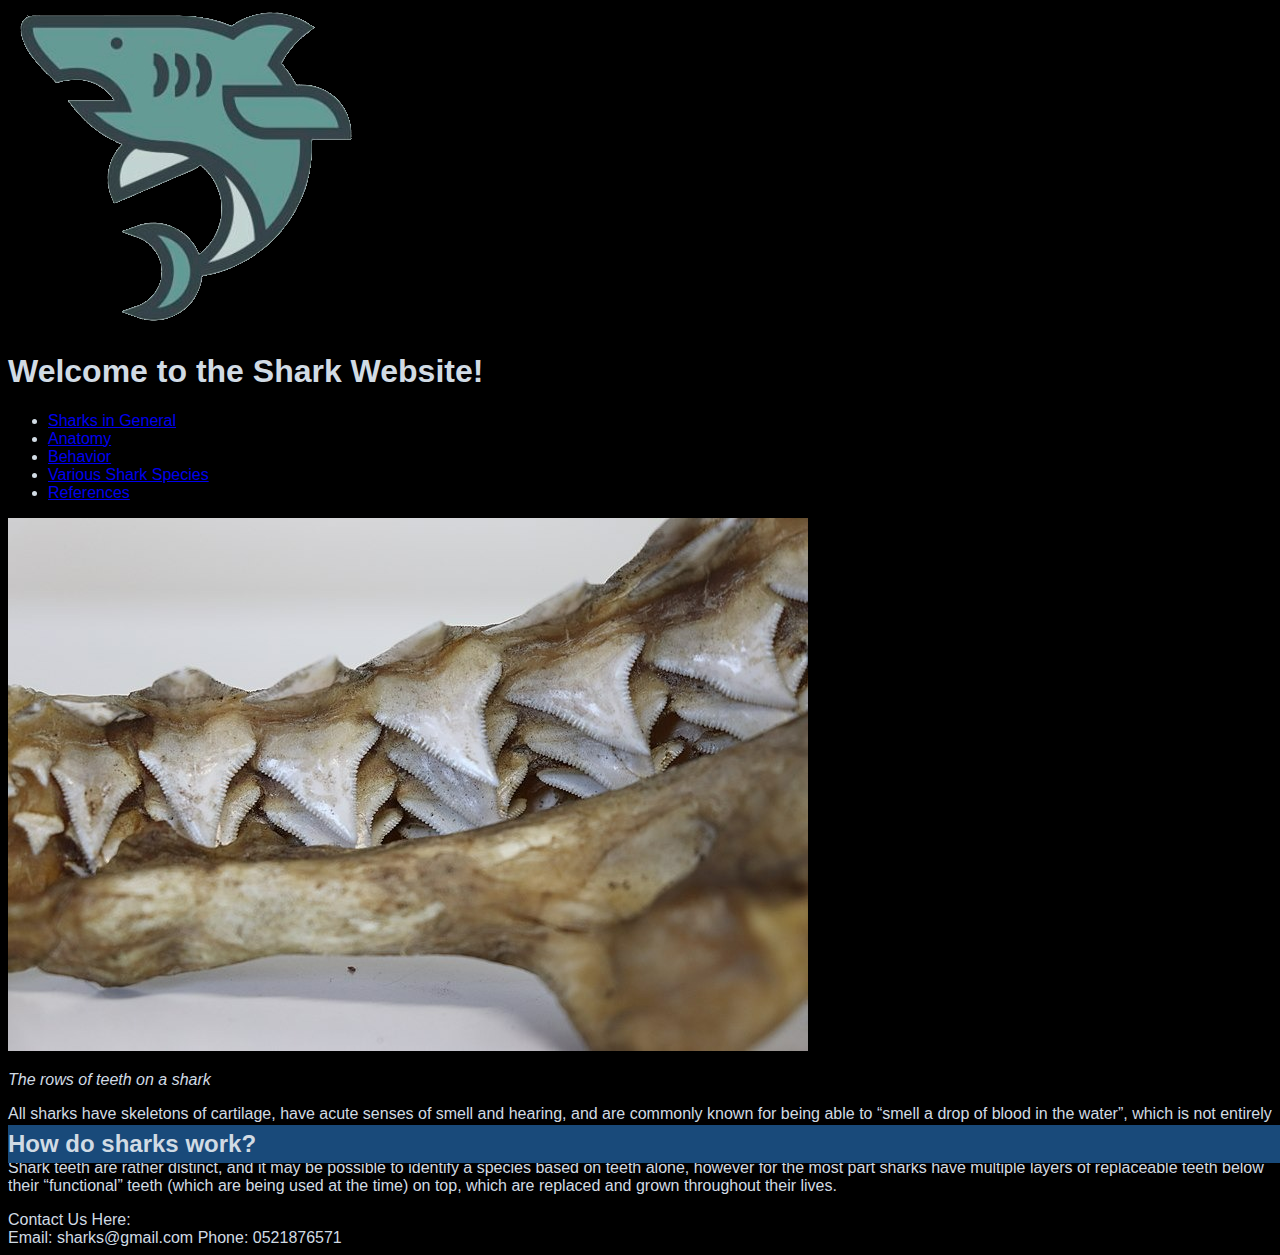
==== commit a319ae5c: "Merge branch 'main' of https://github.com/johnsonjmaliakal/ISTE-140-Project-2" ====
--- a/project2/anatomy.html
+++ b/project2/anatomy.html
@@ -8,7 +8,7 @@
 </head>
 <body>
     <header>
-        <img src="../project2/assets/media/logo.jpg" alt="Shark Logo">
+        <a href = "index.html"> <img src="../project2/assets/media/logo.png" alt="Shark Logo"> </a>
         <h1 id="sharkTitle">Welcome to the Shark Website!</h1>
         <nav class="nav">
             <ul id="links">
@@ -35,7 +35,7 @@
 
     <footer>
         <div>
-            <span>Contact Us Here:</span>
+            <div class = "footer_upper">Contact Us Here:</div>
             <span>Email: sharks@gmail.com</span>
             <span>Phone: 0521876571</span>
         </div>
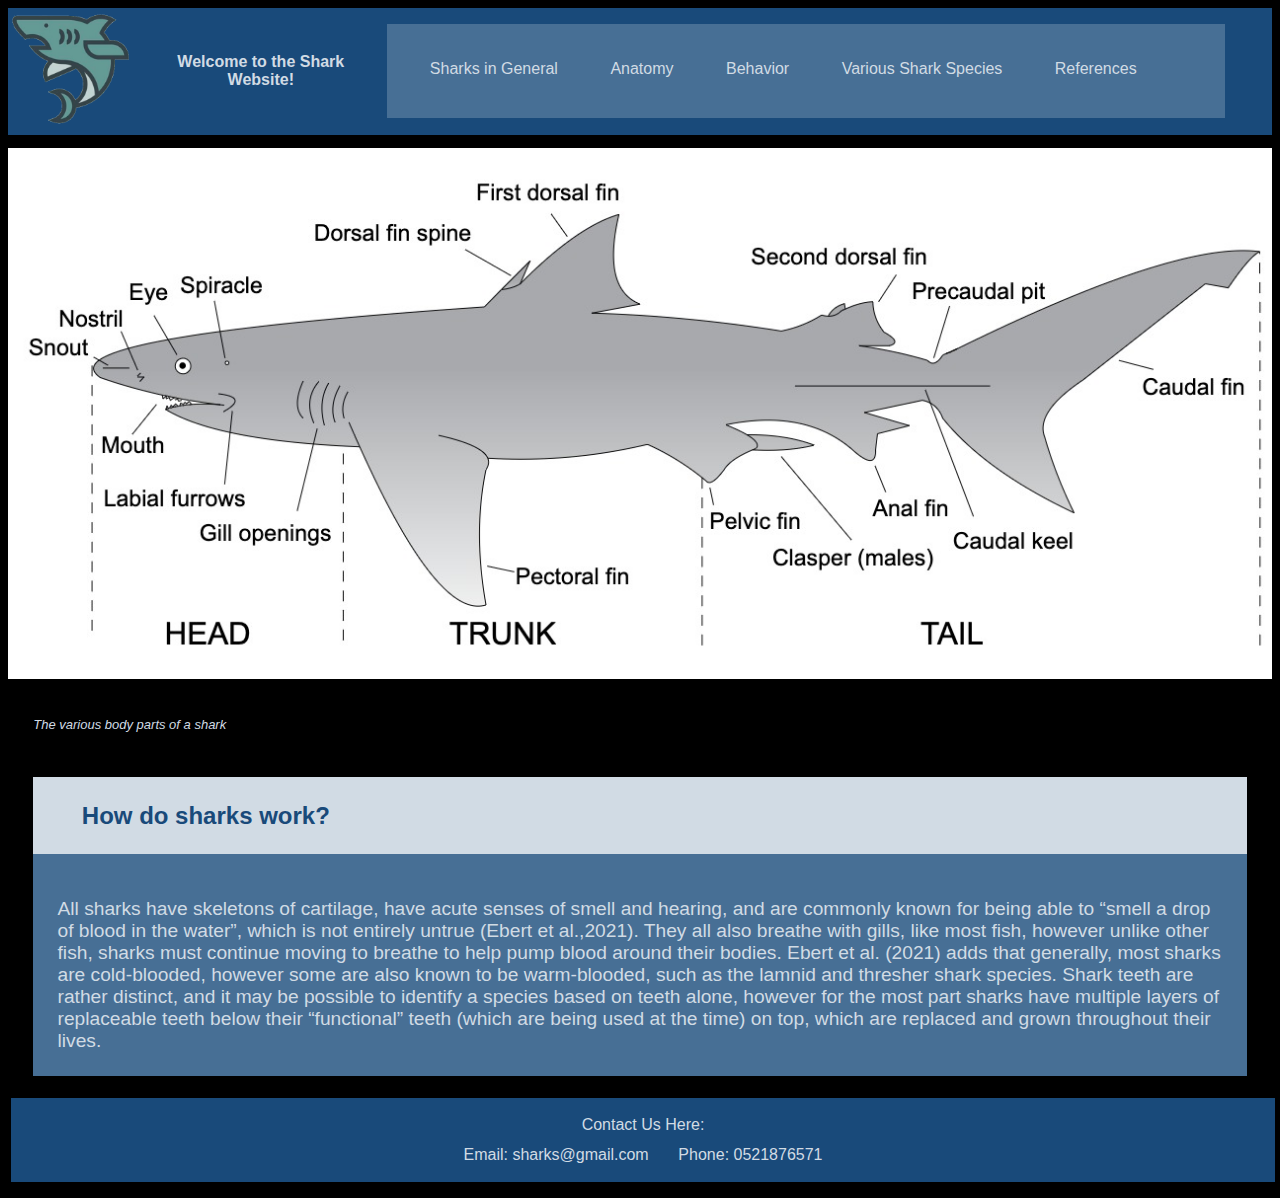
==== commit 9f34d664: "Completed CSS" ====
--- a/project2/anatomy.html
+++ b/project2/anatomy.html
@@ -20,18 +20,25 @@
             </ul>
         </nav>
     </header>
-    <img src="../project2/assets/media/sharkTeeth.jpg" alt="the rows of teeth in a shark's jaw" id="anatomy_pic">
-    <p id = "anatomy_caption"> The rows of teeth on a shark </p>
-    <h2 id="anatomy_h2">How do sharks work?</h2>
-    <p>All sharks have skeletons of cartilage, have acute senses of smell and hearing, and are 
-        commonly known for being able to “smell a drop of blood in the water”, which is not entirely 
-        untrue (Ebert et al.,2021). They all also breathe with gills, like most fish, however unlike other 
-        fish, sharks must continue moving to breathe to help pump blood around their bodies. Ebert et al. 
-        (2021) adds that generally, most sharks are cold-blooded, however some are also known to be 
-        warm-blooded, such as the lamnid and thresher shark species. Shark teeth are rather distinct, and 
-        it may be possible to identify a species based on teeth alone, however for the most part sharks
-        have multiple layers of replaceable teeth below their “functional” teeth (which are being used at 
-        the time) on top, which are replaced and grown throughout their lives.</p>
+
+    <div class="anatomy_div">
+        <img src="../project2/assets/media/sharkanatomy.png" alt="the rows of teeth in a shark's jaw" id="anatomy_pic">
+        <div class="anatomy_text">
+            <p id = "anatomy_caption"> The various body parts of a shark </p>
+            <div class = "references_main">
+                <h2 class = "references_heading">How do sharks work?</h2>
+                <p>All sharks have skeletons of cartilage, have acute senses of smell and hearing, and are 
+                    commonly known for being able to “smell a drop of blood in the water”, which is not entirely 
+                    untrue (Ebert et al.,2021). They all also breathe with gills, like most fish, however unlike other 
+                    fish, sharks must continue moving to breathe to help pump blood around their bodies. Ebert et al. 
+                    (2021) adds that generally, most sharks are cold-blooded, however some are also known to be 
+                    warm-blooded, such as the lamnid and thresher shark species. Shark teeth are rather distinct, and 
+                    it may be possible to identify a species based on teeth alone, however for the most part sharks
+                    have multiple layers of replaceable teeth below their “functional” teeth (which are being used at 
+                    the time) on top, which are replaced and grown throughout their lives.</p>
+            </div>
+        </div> 
+    </div>
 
     <footer>
         <div>
--- a/project2/assets/css/style.css
+++ b/project2/assets/css/style.css
@@ -1,60 +1,465 @@
 /* general /////////////////////////////////////////////////////*/
 
-body{
+body {
     font-family: Arial, Helvetica, sans-serif;
     background-color: black;
     color: #d1dbe4;
 }
 
-/* INDEX PAGE //////////////////////////////////////////////////*/
-.index_body{
-    background-image: url("../project2/assets/media/sharks.png");
-}
-.index_div{
-    display:flex;
-    flex-wrap: wrap;
-    background-color: black;
-    align-items: flex-end;
-}
-.index_image{
-    size:30px;
-}
-/* BEHAVIOR PAGE ///////////////////////////////////////////////*/
-
-/* ANATOMY PAGE ////////////////////////////////////////////////*/
-#anatomy_h2{
+header{
+    top: 0%;
     display: flex;
+    z-index: 2;
     width: 100%;
     align-items: center;
     flex-wrap: wrap ;
     padding: 5px 0;
     background-color: #194a7a;
-    position: fixed;
+    position: sticky;
+    margin-bottom: 1%;
+}
+
+header > a {
+    width: 10%;
+}
+
+header > a img {
+    width: 100%;
+}
+
+header h1{
+    width: 86%;
+    margin: 2%;
+    text-align: center;
+    font-size: 100%;
+}
+
+nav{
+    width: 96%;
+    display: flex;
+    align-items: center;
+    flex-wrap: wrap ;
+    padding: 5px 2%;
+    background-color: #476f95;
+    position: sticky;
+}
+
+nav ul{
+    flex: 1;
+    text-align: justify;
+    padding-right: 2%;
+    padding-left: 2%;
+}
+
+nav ul li{
+    display: inline-block;
+    list-style: none;
+    margin: 1% 2%;
+    width: 100%;
+}
+nav ul li a{
+    color: #d1dbe4;
+    text-decoration: none;
+    float: left;
+    display: block;
+    text-align: center;
+    padding: 7px 8px;
+    font-size: 80%;
+}
+
+footer {
+    bottom: 0%;
+    display: flex;
+    z-index: 1;
+    width: 100%;
+    align-items: center;
+    justify-content: center;
+    justify-items: center;
+    flex-wrap: wrap ;
+    padding: 5px 0;
+    background-color: #194a7a;
+    border-width: 15%;
+    border-color: black;
+    border-style: solid;
+    position: static;
+    margin-bottom: 1%;
+}
+
+footer div{
+    margin-top: 0.5%;
+    margin-bottom: 1%;
+    width: 100%;
+    text-align: center;
+}
+
+footer div .footer_upper {
+    text-align: center;
+}
+
+footer span {
+    padding: 0.5% 1%;
+}
+
+/* INDEX PAGE //////////////////////////////////////////////////*/
+
+.index_body{
+    background-color: #194a7a;
+}
+.index_boxes{
+    display: grid;
+	grid-template-areas: 
+    100% 
+    100%
+    100%;
+    grid-row-end: auto;
+	grid-gap: 5em;
+    place-items: center;
+}
+.index_bigImg{
+    width: 100%;
+}
+.index_div{
+    display:flex;
+    flex-wrap: wrap;
+    width:90%;
+    background-color: black;
+    padding: 1rem;
+    min-height: 70%;
+    align-items: center;
+    justify-content: center;
+    border-radius: 1em;
+}
+.index_image{
+    width: 80%;
+    object-fit: contain;
+}
+.index_text{
+    display: flex;
+    flex-wrap: wrap;
+    text-align: center;
+    background-color: black;
+}
+
+/* BEHAVIOR PAGE ///////////////////////////////////////////////*/
+
+.behavior_container{
+    width: 100%;
+    display: flex;
+    align-items: center;
+    flex-direction: column;
+}
+
+.behavior_txt {
+    padding: 0 20px 0 20px;
+    background-color: #194a7a;
+    margin: 20px;
+    color: white;
+    line-height: 20px;
+    text-align: center;
+    border-radius: 1em;
+}
+
+.behavior_shark {
+    width: 100%;
+}
+
+.behavior_video {
+    position: relative;
+    overflow: hidden;
+    width: 80%;
+    padding-top: 62.5%;
+}
+
+iframe {
+    position: absolute;
+    top: 0;
+    left: 0;
+    bottom: 0;
+    right: 0;
+    width: 100%;
+    height: 100%;
+}
+
+/* ANATOMY PAGE ////////////////////////////////////////////////*/
+#anatomy_h2{
+    color: #194a7a;
+    text-align: center;
 }
 #anatomy_caption{
     font-style: italic;
+    font-size: small;
+}
+.anatomy_div{
+    display:flex;
+    flex-wrap: wrap;
+    width:100%;
+    background-color: black;
+    min-height: 70%;
+    align-items: center;
+    justify-content: center;
+}
+#anatomy_pic{
+    width:100%;
+}
+p {
+    padding: 2%;
+    font-size: larger;
 }
 /* SPECIES PAGE ////////////////////////////////////////////////*/
 
+.species_holder{ /* Boxes */
+	display: grid;
+	grid-template-areas: 
+    100% 
+    100%
+    100%;
+    grid-row-end: auto;
+	grid-gap: 5em;
+    place-items: center;
+}
+.species_image{
+    width: 80%;
+    object-fit: contain;
+}
+
+img.species_image {
+    padding-top: 1em;
+}
+.sss{ /* Div */
+    display:flex;
+    flex-wrap: wrap;
+    width:90%;
+    /* max-width: 100%; */
+    background-color: #d1dbe4;
+    /* padding: 0; */
+    min-height: max-content;
+    justify-content: center;
+    border-radius: 1em;
+    color:#194a7a;
+}
+.ddd{
+    display: flex;
+    flex-wrap: wrap;
+    text-align: center;
+    /* width: 30em; */
+}
+
+p.ddd {
+    padding-left: 0.5em;
+    padding-right: 0.5em;
+}
+
+
 /* REFERENCES PAGE /////////////////////////////////////////////*/
 
-
+.references_main {
+    width: 96%;
+    background-color: #476f95;
+    margin: 1% 2%;
+}
+
+.references_heading {
+    padding: 2% 4%;
+    color: #194a7a;
+    background-color: #d1dbe4;
+}
+
+.references_ul li {
+    list-style: none;
+    margin-bottom: 1%;
+    font-size: small;
+}
+
+.references_ul a {
+    color: #a3b7ca;
+}
+
+.references_ul a:visited {
+    color: #a3b7ca;
+}
 
 
 
 @media screen and (min-width: 768px) { /*tablet*/
     /* general /////////////////////////////////////////////////////*/
 
+    header{
+        top: 0%;
+        display: flex;
+        z-index: 2;
+        width: 100%;
+        align-items: center;
+        flex-wrap: wrap ;
+        padding: 5px 0;
+        background-color: #194a7a;
+        position: sticky;
+        margin-bottom: 1%;
+    }
+
+    header > a {
+        width: 10%;
+    }
+
+    header > a img {
+        width: 100%;
+    }
+
+    header h1{
+        width: 16%;
+        margin: 2%;
+        text-align: center;
+        font-size: 100%;
+    }
+
+    nav{
+        width: 66%;
+        display: flex;
+        align-items: center;
+        flex-wrap: wrap ;
+        padding: 5px 2px;
+        background-color: #476f95;
+        position: sticky;
+    }
+
+    nav ul{
+        flex: 1;
+        text-align: justify;
+        padding-right: 2%;
+        padding-left: 2%;
+    }
+
+    nav ul li{
+        display: inline-block;
+        list-style: none;
+        margin: 1% 2%;
+        width: auto;
+    }
+    nav ul li a{
+        color: #d1dbe4;
+        text-decoration: none;
+        float: left;
+        display: block;
+        text-align: center;
+        padding: 7px 8px;
+        font-size: 100%;
+
+    }
+    nav ul li a:hover{
+        background-color: #a3b7ca;
+        color: #194a7a;
+    }
+
     /* INDEX PAGE //////////////////////////////////////////////////*/
 
+    .index_boxes{
+        display: grid;
+        grid-template-areas: "one  two  three";
+        grid-gap: 2.5em;
+        justify-content: center;
+        position: relative;
+        z-index: 1;
+        translate: 0 -30%;
+    }
+    .one {grid-area: one;}
+    .two{grid-area: two;}
+    .three{grid-area: three;}
+    .index_div{
+        display:flex;
+        flex-wrap: wrap;
+        width:15em;
+        height:30em;
+        background-color: black;
+        padding: 1rem;
+    }
+    .index_image{
+        width: 100%;
+        object-fit: contain;
+    }
+    .index_text{
+        display: flex;
+        flex-wrap: wrap;
+        text-align: center;
+        padding: 5%
+    }
+
     /* BEHAVIOR PAGE ///////////////////////////////////////////////*/
 
+    .behavior_video {
+        position: relative;
+        overflow: visible;
+        width: auto;
+        padding-top: 0;
+    }
+    
+    iframe {
+        position: relative;
+        top: auto;
+        left: auto;
+        bottom: auto;
+        right: auto;
+        width: 600px;
+        height: 300px;
+    }
+
     /* ANATOMY PAGE ////////////////////////////////////////////////*/
 
     /* SPECIES PAGE ////////////////////////////////////////////////*/
 
+    .one {grid-area: one;}
+    .two{grid-area: two;}
+    .three{grid-area: three;}
+	.species_holder{
+        display: grid;
+        grid-template-areas:
+               "one two three";
+        grid-gap: 0.25em;
+ }
+    .sss{
+        display:flex;
+        flex-wrap: wrap;
+        width: 80%;
+        height:35em;
+        padding: 1rem;
+        align-content: flex-start;
+        max-width: 30em;
+    }
+	.species_image{
+        width: 100%;
+        padding-top:  0;
+        object-fit: contain;
+ }
+    .sharks_h2, .ddd{
+        display: flex;
+        text-align: center;
+        flex-wrap: wrap;
+        padding: 0%
+    }
+    .sharks_div{
+        display:flex;
+        flex-wrap:wrap;
+        height:10em;
+        width:100%;
+    }
+
     /* REFERENCES PAGE /////////////////////////////////////////////*/
 
+    .references_main {
+        width: 96%;
+        background-color: #476f95;
+        margin: 1% 2%;
+    }
+
+    .references_heading {
+        padding: 2% 4%;
+        color: #194a7a;
+        background-color: #d1dbe4;
+    }
+
+    .references_ul li {
+        list-style: none;
+        margin-bottom: 1%;
+        font-size: medium;
+    }
 }
 
 @media screen and (min-width: 1440px) { /*desktop*/
@@ -62,26 +467,56 @@
     /* general /////////////////////////////////////////////////////*/
     
     header{
-        display: flex;
+        top: 0%;
+        display: flex;
+        z-index: 2;
         width: 100%;
         align-items: center;
         flex-wrap: wrap ;
         padding: 5px 0;
         background-color: #194a7a;
         position: sticky;
-    }
+        margin-bottom: 1%;
+    }
+
+    header > a {
+        width: 10%;
+    }
+    
+    header > a img {
+        width: 100%;
+    }
+
+    header h1{
+        width: 16%;
+        margin: 2%;
+        text-align: center;
+        font-size: 200%;
+    }
+
+    nav{
+        width: 66%;
+        display: flex;
+        align-items: center;
+        flex-wrap: wrap ;
+        padding: 5px 2px;
+        background-color: #476f95;
+        position: sticky;
+    }
+
     nav ul{
         flex: 1;
-        text-align: right;
-        padding-right: 30px;
-        padding-left: 30px;
+        text-align: justify;
+        padding-right: 2%;
+        padding-left: 2%;
     }
 
     nav ul li{
         display: inline-block;
         list-style: none;
-        margin: 10px 30px;
-    }
+        margin: 1% 2%;
+        width: auto;
+}
     nav ul li a{
         color: #d1dbe4;
         text-decoration: none;
@@ -89,7 +524,7 @@
         display: block;
         text-align: center;
         padding: 14px 16px;
-        font-size: 17px;
+        font-size: 100%;
 
     }
     nav ul li a:hover{
@@ -99,25 +534,115 @@
 
     /* INDEX PAGE //////////////////////////////////////////////////*/
 
+    .index_boxes{
+        display: grid;
+        grid-template-areas: "one  two  three";
+        grid-gap: 2.5em;
+        justify-content: center;
+        position: relative;
+        z-index: 1;
+        translate: 0 -30%;
+    }
+    .one {grid-area: one;}
+    .two{grid-area: two;}
+    .three{grid-area: three;}
+    .index_div{
+        display:flex;
+        flex-wrap: wrap;
+        width:25em;
+        height:30em;
+        background-color: black;
+        padding: 1rem;
+    }
+    .index_image{
+        width: 100%;
+        object-fit: contain;
+    }
+    .index_text{
+        display: flex;
+        flex-wrap: wrap;
+        text-align: center;
+        padding: 5%
+    }
+
     /* BEHAVIOR PAGE ///////////////////////////////////////////////*/
+
+    .behavior_container{
+        display: flex;
+        flex-direction: row;
+        flex-wrap: wrap;
+        justify-content: space-between;
+    }
+    
+    .behavior_txt {
+        display: flex;
+        width: 45%;
+        margin: 0 20px 0 20px;
+        justify-content: flex-end;
+    }
+
+    .behavior_img {
+        width: 100%;
+        display: flex;
+        margin: 0;
+    }
+
+    .behavior_video {
+        width: 45%;
+        margin: 20px 0 20px 0;
+    }
+
 
     /* ANATOMY PAGE ////////////////////////////////////////////////*/
 
     /* SPECIES PAGE ////////////////////////////////////////////////*/
     .species_holder{
-        display: flex;
-        justify-content: space-between;
-    }
-
+        display: grid;
+        grid-template-areas: "one  two  three";
+        grid-gap: 2.5em;
+        justify-content: center;
+        position: relative;
+        z-index: 1;
+	}
+    .sss{
+        display:flex;
+        flex-wrap: wrap;
+        width:25em;
+        min-height: 40em;
+        padding: 1rem;
+        align-content: flex-start;
+    }
     .species_image{
         width: 100%;
-
-    }
-
-    #species {
-        width: 30%;
+        object-fit: contain;
+    }
+    .sharks_h2, .ddd{
+        display: flex;
+        flex-wrap: wrap;
+        text-align: center;
+        padding: 0;
+    }
+    .ddd{
+        font-size: larger;
     }
 
     /* REFERENCES PAGE /////////////////////////////////////////////*/
 
+    .references_main {
+        width: 96%;
+        background-color: #476f95;
+        margin: 1% 2%;
+    }
+
+    .references_heading {
+        padding: 2% 4%;
+        color: #194a7a;
+        background-color: #d1dbe4;
+    }
+
+    .references_ul li {
+        list-style: none;
+        margin-bottom: 1%;
+        font-size: medium;
+    }
 }